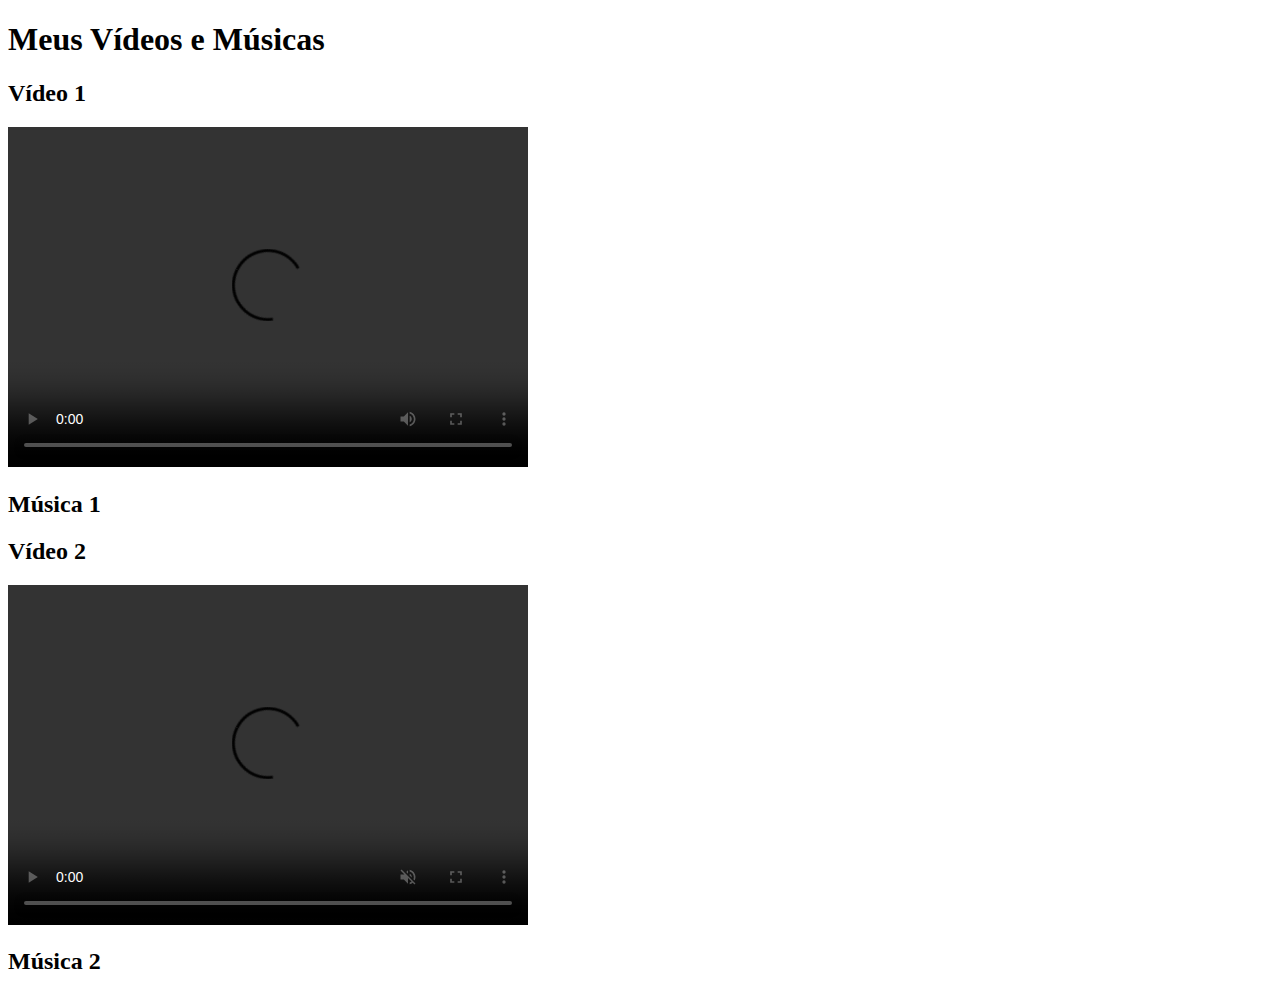
==== Musics.html @ 14d935f3 "Update and rename index.html to Musics.html" ====
<!DOCTYPE html>
<html lang="pt-br">
<head>
    <meta charset="UTF-8">
    <meta name="viewport" content="width=device-width, initial-scale=1.0">
    <title>Minha Página de Vídeos e Músicas</title>
</head>
<body>
    <h1>Meus Vídeos e Músicas</h1>
    
    <h2>Vídeo 1</h2>
    <video width="520" height="340" controls id="video1">
        <source src="/Page.music/1118558_4k_Shiny_Reflection_3840x2160.mp4" type="video/mp4">
        Seu navegador não suporta o elemento de vídeo.
    </video>

    <h2>Música 1</h2>
    <audio id="musica1" src="/Page.music/SnapInsta.io - Central Cee x Dave - Sprinter (Lyrics) (128 kbps).mp3" preload="auto"></audio>

    <h2>Vídeo 2</h2>
    <video width="520" height="340" controls id="video2" muted>
        <source src="/Page.music/SnapInsta.io-Central Cee - Obsessed With You (Official Video).mp4" type="video/mp4">
        Seu navegador não suporta o elemento de vídeo.
    </video>

    <h2>Música 2</h2>
    <audio id="musica2" src="/Page.music/SnapInsta.io - Central Cee - Obsessed With You (Official Video) (128 kbps).mp3" preload="auto"></audio>

    <script>
        // Obtém elementos de vídeo e áudio
        const video1 = document.getElementById("video1");
        const musica1 = document.getElementById("musica1");
        const video2 = document.getElementById("video2");
        const musica2 = document.getElementById("musica2");

        // Evento de reprodução do vídeo 1
        video1.addEventListener("play", function() {
            // Inicie a reprodução da música 1 quando o vídeo 1 for reproduzido
            musica1.play();
        });

        // Evento de pausa do vídeo 1
        video1.addEventListener("pause", function() {
            // Pausa a reprodução da música 1 quando o vídeo 1 for pausado
            musica1.pause();
        });

        // Evento de término do vídeo 1
        video1.addEventListener("ended", function() {
            // Reinicie o vídeo 1 quando ele terminar
            video1.currentTime = 0;
            video1.play();
        });

        // Evento de reprodução do vídeo 2
        video2.addEventListener("play", function() {
            // Inicie a reprodução da música 2 quando o vídeo 2 for reproduzido
            musica2.play();
        });

        // Evento de pausa do vídeo 2
        video2.addEventListener("pause", function() {
            // Pausa a reprodução da música 2 quando o vídeo 2 for pausado
            musica2.pause();
        });

        // Evento de término do vídeo 2
        video2.addEventListener("ended", function() {
            // Reinicie o vídeo 2 quando ele terminar
            video2.currentTime = 0;
            video2.play();
        });
    </script>
</body>
</html>
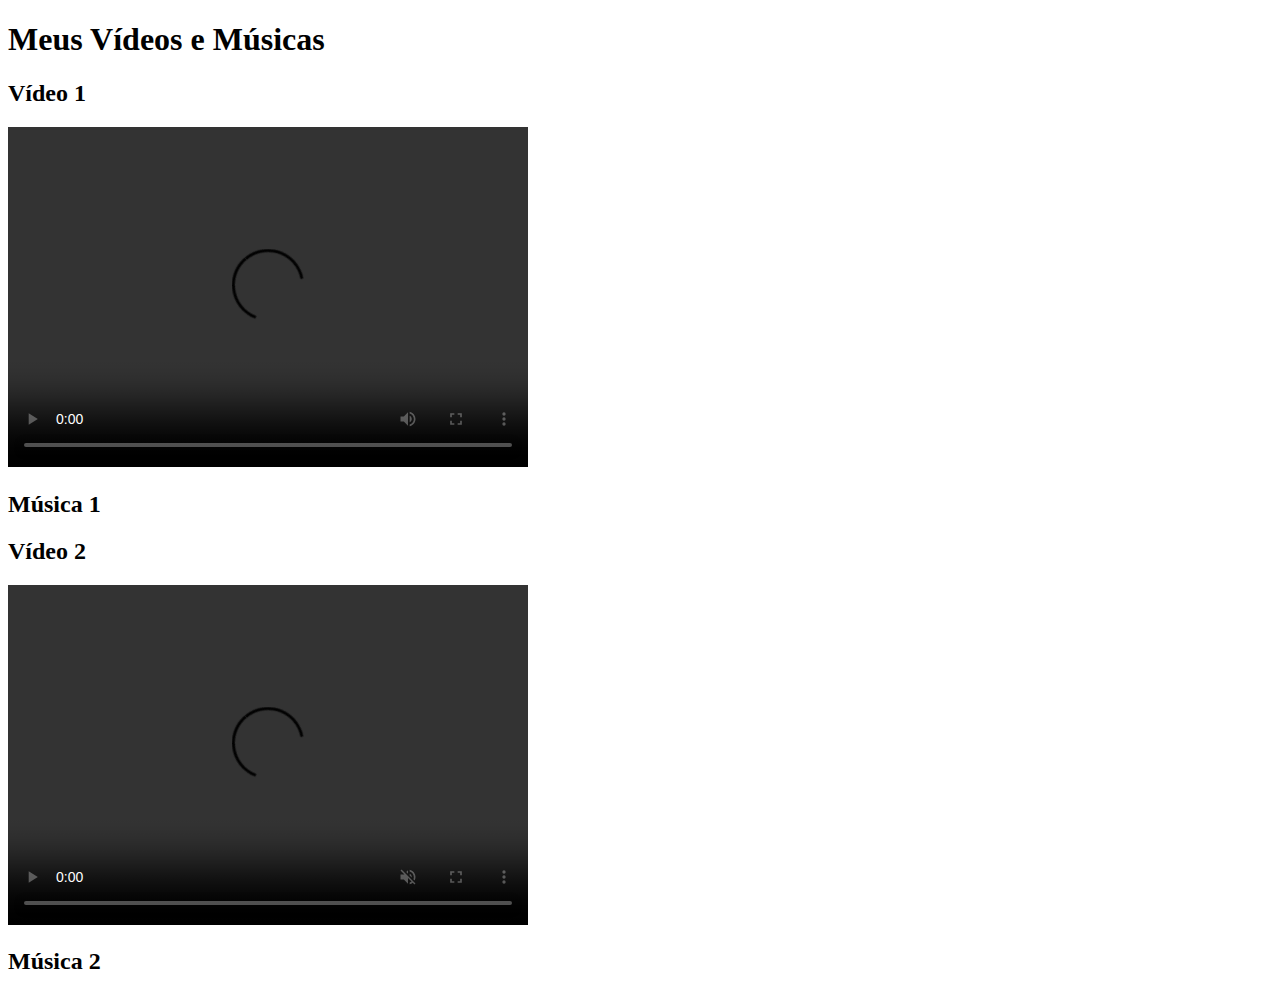
==== commit 669d14b5: "Update Musics.html" ====
--- a/Musics.html
+++ b/Musics.html
@@ -10,21 +10,21 @@
     
     <h2>Vídeo 1</h2>
     <video width="520" height="340" controls id="video1">
-        <source src="/Page.music/1118558_4k_Shiny_Reflection_3840x2160.mp4" type="video/mp4">
+        <source src="img/Page.music/1118558_4k_Shiny_Reflection_3840x2160.mp4" type="video/mp4">
         Seu navegador não suporta o elemento de vídeo.
     </video>
 
     <h2>Música 1</h2>
-    <audio id="musica1" src="/Page.music/SnapInsta.io - Central Cee x Dave - Sprinter (Lyrics) (128 kbps).mp3" preload="auto"></audio>
+    <audio id="musica1" src="img/Page.music/SnapInsta.io - Central Cee x Dave - Sprinter (Lyrics) (128 kbps).mp3" preload="auto"></audio>
 
     <h2>Vídeo 2</h2>
     <video width="520" height="340" controls id="video2" muted>
-        <source src="/Page.music/SnapInsta.io-Central Cee - Obsessed With You (Official Video).mp4" type="video/mp4">
+        <source src="img/Page.music/SnapInsta.io-Central Cee - Obsessed With You (Official Video).mp4" type="video/mp4">
         Seu navegador não suporta o elemento de vídeo.
     </video>
 
     <h2>Música 2</h2>
-    <audio id="musica2" src="/Page.music/SnapInsta.io - Central Cee - Obsessed With You (Official Video) (128 kbps).mp3" preload="auto"></audio>
+    <audio id="musica2" src="img/Page.music/SnapInsta.io - Central Cee - Obsessed With You (Official Video) (128 kbps).mp3" preload="auto"></audio>
 
     <script>
         // Obtém elementos de vídeo e áudio
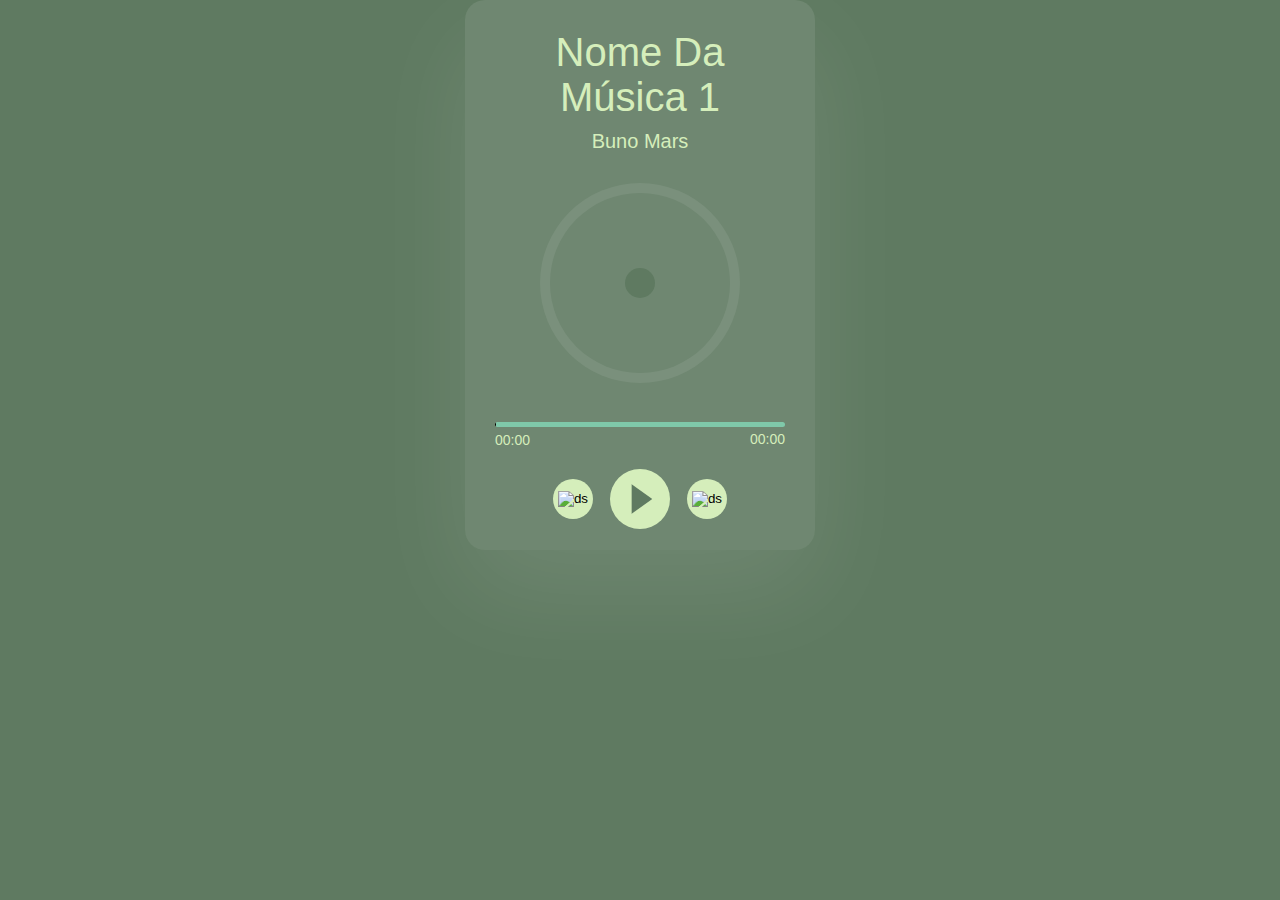
==== commit d7ccc8eb: "Update Musics.html" ====
--- a/Musics.html
+++ b/Musics.html
@@ -1,75 +1,354 @@
 <!DOCTYPE html>
-<html lang="pt-br">
+<html lang="en">
 <head>
     <meta charset="UTF-8">
-    <meta name="viewport" content="width=device-width, initial-scale=1.0">
-    <title>Minha Página de Vídeos e Músicas</title>
+    <meta name="viewport" content="width=1080px, initial-scale=1.0">
+    <title>DjRickSom</title>
+    <link rel="stylesheet" href="style.css"> 
 </head>
 <body>
-    <h1>Meus Vídeos e Músicas</h1>
+    <style>
+        *{
+    margin: 0;
+    padding: 0;
+    box-sizing: border-box;
+
+}
+body{
+    width: 100%;
+    height: 100vh;
+    display: flex;
+    justify-content: center;
+    background:#5f7a61 ;
+    font-family: sans-serif;
     
-    <h2>Vídeo 1</h2>
-    <video width="520" height="340" controls id="video1">
-        <source src="img/Page.music/1118558_4k_Shiny_Reflection_3840x2160.mp4" type="video/mp4">
-        Seu navegador não suporta o elemento de vídeo.
-    </video>
-
-    <h2>Música 1</h2>
-    <audio id="musica1" src="img/Page.music/SnapInsta.io - Central Cee x Dave - Sprinter (Lyrics) (128 kbps).mp3" preload="auto"></audio>
-
-    <h2>Vídeo 2</h2>
-    <video width="520" height="340" controls id="video2" muted>
-        <source src="img/Page.music/SnapInsta.io-Central Cee - Obsessed With You (Official Video).mp4" type="video/mp4">
-        Seu navegador não suporta o elemento de vídeo.
-    </video>
-
-    <h2>Música 2</h2>
-    <audio id="musica2" src="img/Page.music/SnapInsta.io - Central Cee - Obsessed With You (Official Video) (128 kbps).mp3" preload="auto"></audio>
-
+}
+.music-player{
+    width: 350px;
+    height: 550px;
+    border-radius: 20px;
+    background: rgba(255, 255, 255, 0.1);
+    box-shadow: 0 40px 100px rgba(255, 255, 255, 0.1);
+    padding: 30px;
+    overflow: hidden;
+    color: #d5eebb;
+}
+.music-name,
+.artist-name{
+    text-align: center;
+    text-transform: capitalize;
+}
+.music-name{
+font-size: 40px;
+font-weight: 500;
+margin-bottom: 10px;
+}
+.artist-name{
+    font-size: 20px;
+}
+.disk{
+    position: relative;
+    display: block;
+    margin: 40px auto;
+    width: 180px;
+    height: 180px;
+    border-radius: 50%;
+    background-image: url(images/Bruninho1.jpg);
+    background-size: cover;
+    box-shadow: 0 0 0 10px rgba(255, 255, 255, 0.08);
+    animation: rotate 20s linear infinite;
+    animation-play-state: paused ;
+}
+.disk.play{
+    animation-play-state: running;
+}
+.disk::before{
+    content: '';
+    position: absolute;
+    top: 50%;
+    left: 50%;
+    transform: translate(-50%, -50%);
+    width: 30px;
+    height: 30px;
+    border-radius: 50%;
+    background: #5f7a61; 
+
+}
+
+.song-slider{
+    width: 100%;
+    position: relative;
+
+
+}
+.seek-bar{
+    -webkit-appearance: none;
+    width: 100%;
+    height: 5px;
+    border-radius: 10px;
+    background: #7fc8a9;
+    overflow: hidden;
+    cursor: pointer;
+}
+.seek-bar::-webkit-slider-thumb{
+    -webkit-appearance: none;
+    width: 1px;
+    height: 20px;
+    background: #000;
+    box-shadow: -400px 0 0 400px #d5eebb;
+}
+.current-time,
+.song-duration{
+    font-size: 14px;
+}
+.song-duration{
+    position: absolute;
+    right: 0;
+}
+.controls{
+    width: 60%;
+    display: flex;
+    justify-content: space-between;
+    align-items: center;
+    margin: auto;
+    margin-top: 20px;
+
+}
+    .play-btn{
+        position: relative;
+        width: 60px;
+        height: 60px;
+        border-radius: 50%;
+        background: #d5eebb;
+        cursor: pointer;
+        border: none;
+    }
+    .play-btn span{
+        position: absolute;
+        top: 50%;
+        left: 25%;
+        transform: translateY(-50%);
+        width: 10px;
+        height: 30px;
+        border-radius: 2px;
+        background: #5f7a61;
+        transition: .5s;
+        clip-path: polygon(0 0, 100% 0, 100% 100%, 0% 100%);
+    }
+    .play-btn span:nth-child(2){
+        left: 55%;
+        transform-origin: center;
+    }
+
+    .play-btn.pause span:nth-child(2){
+        transform: translateY(-50%) scaleY(0);
+    }
+    .play-btn.pause span:nth-child(1){
+        width: 35%;
+        left: 53%;
+        transform: translate(-50%, -50%);
+        border-radius: 0;
+        clip-path: polygon(0 0, 100% 50%, 100% 50%, 0% 100%);
+    }
+    .play-btn.pause{
+        animation: pulse 2s linear infinite;
+    }
+    @keyframes pulse{
+        0%{
+            box-shadow:0;
+        }
+        50%{
+            box-shadow: 0 0 0 5px rgba(255, 255, 255, 0.1);
+        }
+        100%{
+            box-shadow:0 0 0 5px rgba(255, 255, 255, 0.4);
+        }
+    }
+    .btn{
+        width: 40px;
+        height: 40px;
+        background: #d5eebb;
+        border-radius: 50%;
+        display: flex;
+        justify-content: center;
+        align-items: center;
+        border: none;
+        cursor: pointer;
+    }
+    @keyframes rotate{
+        0%{
+            transform: rotate(0);
+        }
+        100%{
+            transform: rotate(360deg);
+
+        }
+    }
+    </style>
+
+    <div class="music-player">
+<h1 class="music-name">Music</h1>
+<p class="artist-name">Artist</p>
+<div class="disk "></div>
+<div class="song-slider">
+    <input type="range"   value="0"  class="seek-bar">
+    <span class="current-time">00:00</span> 
+    <span class="song-duration">00:00</span>     
+</div>
+<div class="controls">
+    <button class="btn backward-btn"><img src="../RadioMusic/images/pre.png" alt="ds" ></button>
+    <button class="play-btn pause">
+        <span></span>   
+        <span></span>  
+    </button> 
+    <button class="btn forward-btn"><img src="../RadioMusic/images/nxt.png" alt="ds" ></button>
+</div>
+    </div>
     <script>
-        // Obtém elementos de vídeo e áudio
-        const video1 = document.getElementById("video1");
-        const musica1 = document.getElementById("musica1");
-        const video2 = document.getElementById("video2");
-        const musica2 = document.getElementById("musica2");
-
-        // Evento de reprodução do vídeo 1
-        video1.addEventListener("play", function() {
-            // Inicie a reprodução da música 1 quando o vídeo 1 for reproduzido
-            musica1.play();
-        });
-
-        // Evento de pausa do vídeo 1
-        video1.addEventListener("pause", function() {
-            // Pausa a reprodução da música 1 quando o vídeo 1 for pausado
-            musica1.pause();
-        });
-
-        // Evento de término do vídeo 1
-        video1.addEventListener("ended", function() {
-            // Reinicie o vídeo 1 quando ele terminar
-            video1.currentTime = 0;
-            video1.play();
-        });
-
-        // Evento de reprodução do vídeo 2
-        video2.addEventListener("play", function() {
-            // Inicie a reprodução da música 2 quando o vídeo 2 for reproduzido
-            musica2.play();
-        });
-
-        // Evento de pausa do vídeo 2
-        video2.addEventListener("pause", function() {
-            // Pausa a reprodução da música 2 quando o vídeo 2 for pausado
-            musica2.pause();
-        });
-
-        // Evento de término do vídeo 2
-        video2.addEventListener("ended", function() {
-            // Reinicie o vídeo 2 quando ele terminar
-            video2.currentTime = 0;
-            video2.play();
-        });
-    </script>
+    
+    const audioPlayer = new Audio();
+const musicNameElement = document.querySelector('.music-name');
+const artistNameElement = document.querySelector('.artist-name');
+const diskElement = document.querySelector('.disk');
+const seekBar = document.querySelector('.seek-bar');
+const currentTimeElement = document.querySelector('.current-time');
+const songDurationElement = document.querySelector('.song-duration');
+const playButton = document.querySelector('.play-btn');
+const forwardButton = document.querySelector('.forward-btn');
+const backwardButton = document.querySelector('.backward-btn');
+
+const playlist = [
+    {
+        music: 'Nome da Música 1',
+        artist: 'Buno Mars',
+        background: 'url(../RadioMusic/images/Bruninho1.jpg)',
+        source: '../RadioMusic/musics/Song 1.mp3'
+    },
+    {
+        music: 'Nome da Música 2',
+        artist: 'Buno Mars',
+        background: 'url(../RadioMusic/images/Bruninho2.jpg)',
+        source: '../RadioMusic/musics/Song 2.mp3'
+    },
+    {
+        music: 'Nome da Música 2',
+        artist: 'Buno Mars',
+        background: 'url(../RadioMusic/images/Bruninho3.jpg)',
+        source: '../RadioMusic/musics/Song 3.mp3'
+    },
+    {
+        music: 'Nome da Música 2',
+        artist: 'Oliver Tree',
+        background: 'url(../RadioMusic/images/tree1.jpg)',
+        source: '../RadioMusic/musics/Song 4.mp3'
+    },
+    {
+        music: 'Nome da Música 2',
+        artist: 'Oliver Tree',
+        background: 'url(../RadioMusic/images/tree2.jpg)',
+        source: '../RadioMusic/musics/Song 5.mp3'
+    },
+    {
+        music: 'Nome da Música 2',
+        artist: 'Oliver Tree',
+        background: 'url(../RadioMusic/images/tree3.jpg)',
+        source: '../RadioMusic/musics/Song 1.mp3'
+    },
+    {
+        music: 'Nome da Música 2',
+        artist: 'Central Cee',
+        background: 'url(../RadioMusic/images/cee1.jpg)',
+        source: '../RadioMusic/musics/Song 2.mp3'
+    },
+    {
+        music: 'Nome da Música 2',
+        artist: 'Central Cee',
+        background: 'url(../RadioMusic/images/cee2.jpg)',
+        source: '../RadioMusic/musics/Song 3.mp3'
+    },
+    {
+        music: 'Nome da Música 2',
+        artist: 'Frank Sinatra',
+        background: 'url(../RadioMusic/images/frank1.jpg)',
+        source: '../RadioMusic/musics/Song 4.mp3'
+    },
+    {
+        music: 'Nome da Música 2',
+        artist: 'Kid Laroi',
+        background: 'url(../RadioMusic/images/kid1.jpg)',
+        source: '../RadioMusic/musics/Song 5.mp3'
+    },
+    // Adicione mais músicas à lista conforme necessário
+];
+
+let currentTrackIndex = 0;
+let isPlaying = false;
+
+function loadTrack(trackIndex) {
+    const track = playlist[trackIndex];
+    audioPlayer.src = track.source;
+    musicNameElement.textContent = track.music;
+    artistNameElement.textContent = track.artist;
+    diskElement.style.backgroundImage = track.background;
+    isPlaying = false;
+}
+
+function playPause() {
+    if (!isPlaying) {
+        audioPlayer.play();
+        diskElement.classList.add('play');
+        isPlaying = true;
+    } else {
+        audioPlayer.pause();
+        diskElement.classList.remove('play');
+        isPlaying = false;
+    }
+}
+
+function nextTrack() {
+    currentTrackIndex = (currentTrackIndex + 1) % playlist.length;
+    loadTrack(currentTrackIndex);
+    playPause();
+}
+
+function prevTrack() {
+    currentTrackIndex = (currentTrackIndex - 1 + playlist.length) % playlist.length;
+    loadTrack(currentTrackIndex);
+    playPause();
+}
+
+function updateSeekBar() {
+    const currentTime = audioPlayer.currentTime;
+    const duration = audioPlayer.duration;
+
+    const currentTimeMinutes = Math.floor(currentTime / 60);
+    const currentTimeSeconds = Math.floor(currentTime % 60);
+    const durationMinutes = Math.floor(duration / 60);
+    const durationSeconds = Math.floor(duration % 60);
+
+    const currentTimeString = `${currentTimeMinutes}:${currentTimeSeconds < 10 ? '0' : ''}${currentTimeSeconds}`;
+    const durationString = `${durationMinutes}:${durationSeconds < 10 ? '0' : ''}${durationSeconds}`;
+
+    seekBar.value = (currentTime / duration) * 100;
+    currentTimeElement.textContent = currentTimeString;
+    songDurationElement.textContent = durationString;
+}
+
+seekBar.addEventListener('input', () => {
+    const seekTime = (seekBar.value / 100) * audioPlayer.duration;
+    audioPlayer.currentTime = seekTime;
+});
+
+audioPlayer.addEventListener('timeupdate', updateSeekBar);
+audioPlayer.addEventListener('ended', nextTrack);
+
+loadTrack(currentTrackIndex);
+
+playButton.addEventListener('click', playPause);
+forwardButton.addEventListener('click', nextTrack);
+backwardButton.addEventListener('click', prevTrack);
+
+    </script>   
+    
 </body>
 </html>
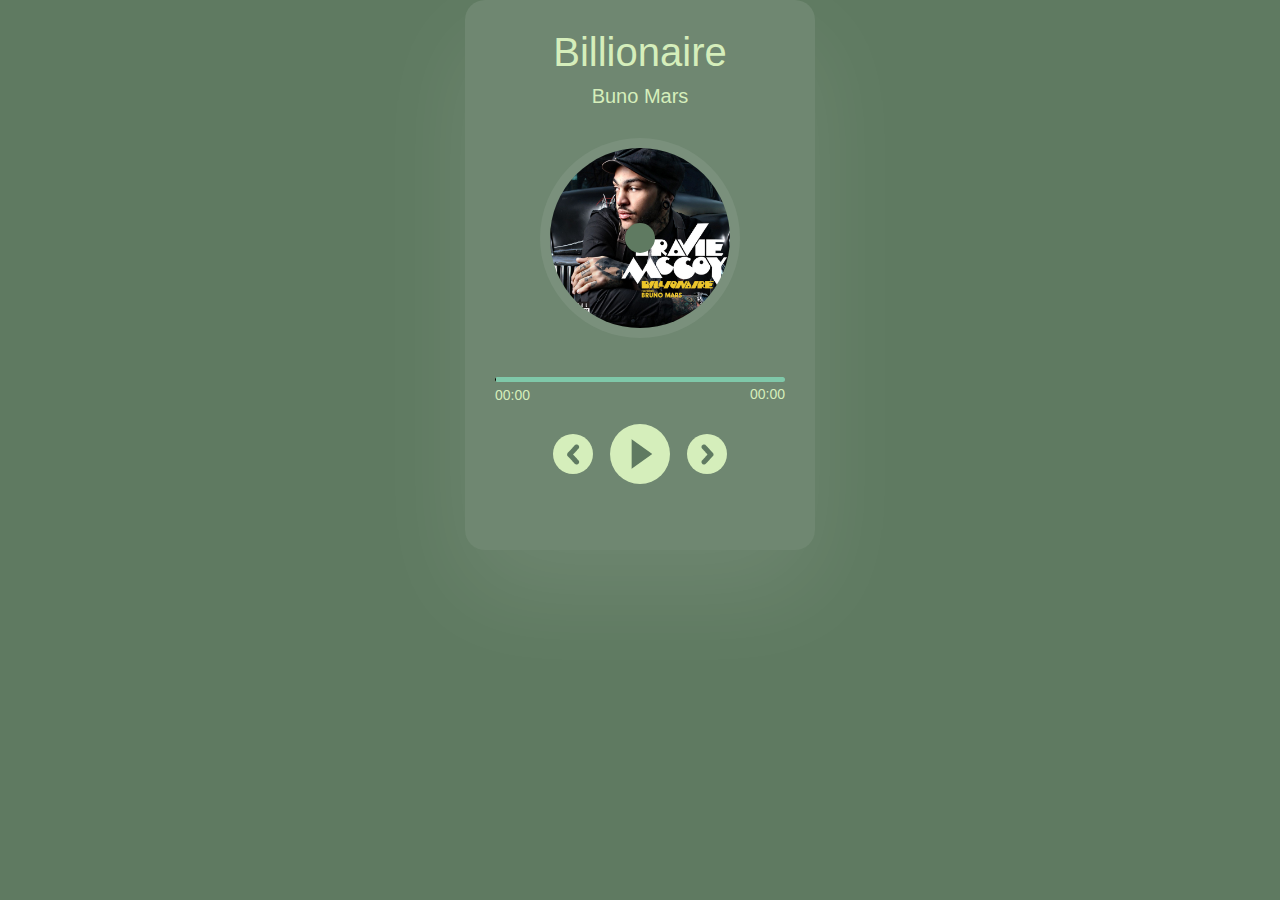
==== commit 308e9f2b: "Update Musics.html" ====
--- a/Musics.html
+++ b/Musics.html
@@ -196,12 +196,13 @@
     <span class="song-duration">00:00</span>     
 </div>
 <div class="controls">
-    <button class="btn backward-btn"><img src="../RadioMusic/images/pre.png" alt="ds" ></button>
+    <button class="btn backward-btn"><img src="/images/pre.png" alt="ds" ></button>
     <button class="play-btn pause">
         <span></span>   
         <span></span>  
     </button> 
-    <button class="btn forward-btn"><img src="../RadioMusic/images/nxt.png" alt="ds" ></button>
+    <button class="btn forward-btn"><img src="/images/nxt.png" alt="ds" ></button>
+    
 </div>
     </div>
     <script>
@@ -219,64 +220,65 @@
 
 const playlist = [
     {
-        music: 'Nome da Música 1',
+        music: 'Billionaire',
         artist: 'Buno Mars',
-        background: 'url(../RadioMusic/images/Bruninho1.jpg)',
-        source: '../RadioMusic/musics/Song 1.mp3'
-    },
-    {
-        music: 'Nome da Música 2',
-        artist: 'Buno Mars',
-        background: 'url(../RadioMusic/images/Bruninho2.jpg)',
-        source: '../RadioMusic/musics/Song 2.mp3'
-    },
-    {
-        music: 'Nome da Música 2',
-        artist: 'Buno Mars',
-        background: 'url(../RadioMusic/images/Bruninho3.jpg)',
-        source: '../RadioMusic/musics/Song 3.mp3'
-    },
-    {
-        music: 'Nome da Música 2',
+        background: 'url(/images/Bruninho1.jpg)',
+        source: '/page.music/bruno1.mp3'
+    },
+    {
+        music: 'Lost in Mars',
+        artist: 'Bruno Mars',
+        background: 'url(/images/Bruninho2.jpg)',
+        source: '/page.music/bruno2.mp3'
+    },
+  
+    {
+        music: 'Bounce',
         artist: 'Oliver Tree',
         background: 'url(../RadioMusic/images/tree1.jpg)',
-        source: '../RadioMusic/musics/Song 4.mp3'
-    },
-    {
-        music: 'Nome da Música 2',
+        source: '/page.music/tree1.mp3'
+    },
+    {
+        music: 'Going On',
         artist: 'Oliver Tree',
         background: 'url(../RadioMusic/images/tree2.jpg)',
-        source: '../RadioMusic/musics/Song 5.mp3'
-    },
-    {
-        music: 'Nome da Música 2',
+        source: '/page.music/tree2.mp3'
+    },
+    {
+        music: 'Miss You',
         artist: 'Oliver Tree',
         background: 'url(../RadioMusic/images/tree3.jpg)',
-        source: '../RadioMusic/musics/Song 1.mp3'
-    },
-    {
-        music: 'Nome da Música 2',
+        source: '/page.music/tree3.mp3'
+    },
+    {
+        music: 'Obsseced With You',
         artist: 'Central Cee',
         background: 'url(../RadioMusic/images/cee1.jpg)',
-        source: '../RadioMusic/musics/Song 2.mp3'
-    },
-    {
-        music: 'Nome da Música 2',
+        source: '/page.music/cee1.mp3'
+    },
+    {
+        music: 'Sprinter',
         artist: 'Central Cee',
         background: 'url(../RadioMusic/images/cee2.jpg)',
-        source: '../RadioMusic/musics/Song 3.mp3'
-    },
-    {
-        music: 'Nome da Música 2',
+        source: '/page.music/cee2.mp3'
+    },
+    {
+        music: 'I Love You',
         artist: 'Frank Sinatra',
         background: 'url(../RadioMusic/images/frank1.jpg)',
-        source: '../RadioMusic/musics/Song 4.mp3'
-    },
-    {
-        music: 'Nome da Música 2',
+        source: '/page.music/frank1.mp3'
+    },
+    {
+        music: 'Without You',
         artist: 'Kid Laroi',
         background: 'url(../RadioMusic/images/kid1.jpg)',
-        source: '../RadioMusic/musics/Song 5.mp3'
+        source: '/page.music/kid1.mp3'
+    },
+    {
+        music: 'Stay',
+        artist: 'Kid Laroi',
+        background: 'url(../RadioMusic/images/kid2.jpg)',
+        source: '/page.music/kid2.mp3'
     },
     // Adicione mais músicas à lista conforme necessário
 ];
@@ -352,3 +354,4 @@
     
 </body>
 </html>
+
